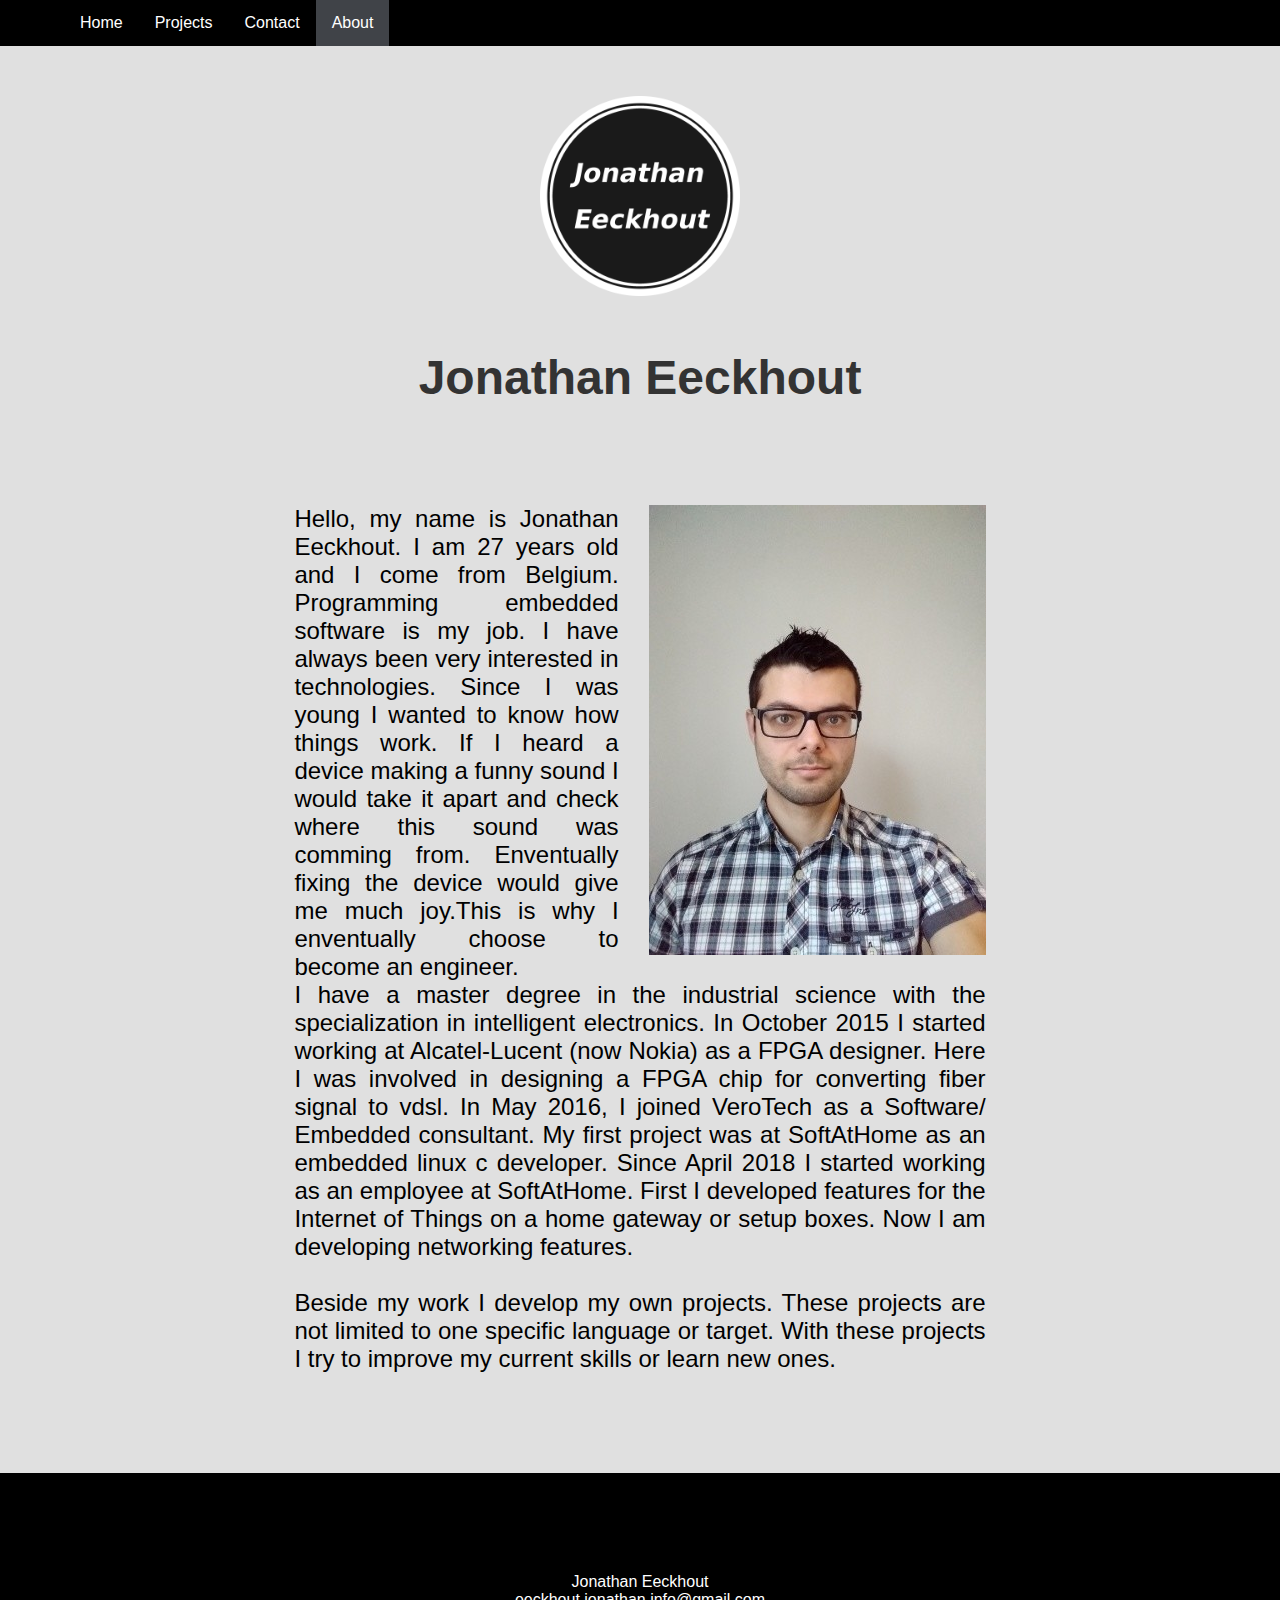
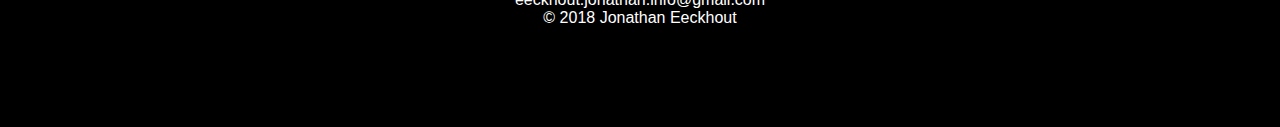
==== www/html/about.html @ 73857ef9 "convert about page to new layout" ====
<!DOCTYPE html>
<html>
<head>
    <title>Jonathan Eeckhout</title>
    <meta charset="UTF-8">
    <meta name="viewport" content="width=device-width, initial-scale=1.0">
    <link rel="stylesheet" type="text/css" href="../css/main.css">
</head>
<body>
    <div class="black_background">
        <div class="wrapper">
            <div class="topnav" id="myTopnav">
                <a href="../index.html">Home</a>
                <a href="#projects">Projects</a>
                <a href="contact.html">Contact</a>
                <a href="about.html" class="active">About</a>
            </div>
        </div>
    </div>

    <div class="grey_background">
        <div class="wrapper">
            <header>
                <img id="logo" src="../images/logo.png" alt="logo">
                <h1>Jonathan Eeckhout</h1>
            </header>
        </div>

    </div>

    <div class="grey_background">
        <div class="wrapper">
            <div class="whoIAm">
                <img id="profilePicture" class="paragraph_image_right" src="../images/jonathaneeckhout.png" alt="profile picture of jonathan eeckhout">
                <p class="aboutText">
                    Hello, my name is Jonathan Eeckhout. I am 27 years old and I come from Belgium.
                    Programming embedded software is my job. I have always been very interested in technologies.
                    Since I was young I wanted to know how things work. If I heard a device making a funny sound
                    I would take it apart and check where this sound was comming from. Enventually fixing the
                    device would give me much joy.This is why I enventually choose to become an engineer.<br>
                </p>
                <p class="aboutText">
                    I have a master degree in the industrial science with the specialization in intelligent electronics.
                    In October 2015 I started working at Alcatel-Lucent (now Nokia) as a FPGA designer.
                    Here I was involved in designing a FPGA chip for converting fiber signal to vdsl.
                    In May 2016, I joined VeroTech as a Software/ Embedded consultant.
                    My first project was at SoftAtHome as an embedded linux c developer.
                    Since April 2018 I started working as an employee at SoftAtHome.
                    First I developed features for the Internet of Things on a home gateway or setup boxes.
                    Now I am developing networking features.<br>
                    <br>
                    Beside my work I develop my own projects. These projects are not limited to one specific language or target.
                    With these projects I try to improve my current skills or learn new ones.
                </p>
            </div>
        </div>
    </div>

    <div class="black_background">
        <div class="wrapper">
            <footer>
                <p> Jonathan Eeckhout<br>
                    eeckhout.jonathan.info@gmail.com<br>
                    © 2018 Jonathan Eeckhout
                </p>
            </footer>
        </div>
    </div>
</body>

<!-- <body>
<div class="topnav">
<div class="wrapper">
<nav class="clearfix">
<a href="../index.html">Home</a>
<a href="html/about.html"><img src="../images/logo.png" alt="logo"></a>
</nav>
</div>
</div>
<div class="topheader">
<header>
<h1>Jonathan Eeckhout</h1>
</header>
</div>

<div class="skills">
<div class="wrapper">
<div class="whatIDo">
<h1>Nice to meet<br>
you
</h1>
<h2 class="iAm"></h2>
</div>
</div>
</div>

<div class="mainBlob">
<div class="wrapper">
<img id="profilePicture" class="paragraph_image_right" src="../images/jonathaneeckhout.png" alt="profile picture of jonathan eeckhout">
<p class="aboutText">
Hello, my name is Jonathan Eeckhout. I am 27 years old and I come from Belgium.
Programming embedded software is my job. I have always been very interested in technologies.
Since I was young I wanted to know how things work. If I heard a device making a funny sound
I would take it apart and check where this sound was comming from. Enventually fixing the
device would give me much joy.This is why I enventually choose to become an engineer.<br>
</p>
<p class="aboutText">
I have a master degree in the industrial science with the specialization in intelligent electronics.
In October 2015 I started working at Alcatel-Lucent (now Nokia) as a FPGA designer.
Here I was involved in designing a FPGA chip for converting fiber signal to vdsl.
In May 2016, I joined VeroTech as a Software/ Embedded consultant.
My first project was at SoftAtHome as an embedded linux c developer.
Since April 2018 I started working as an employee at SoftAtHome.
First I developed features for the Internet of Things on a home gateway or setup boxes.
Now I am developing networking features.<br>
<br>
Beside my work I develop my own projects. These projects are not limited to one specific language or target.
With these projects I try to improve my current skills or learn new ones.
</p>
</div>
</div>
<footer>
<p> Jonathan Eeckhout<br>
eeckhout.jonathan.info@gmail.com<br>
© 2018 Jonathan Eeckhout</p>
</footer>
</body> -->
</html>
---- www/css/main.css ----
* {
    margin: 0;
    padding: 0;
    border: 0;
    outline: 0;
    font-size: 100%;
    vertical-align: baseline;
}

html {
    font-family: proxima-nova, sans-serif;
}

body {
    width: 100%;
    background-color: #E0E0E0;
}

.black_background {
    background-color: black;
    color: white;
}

.wrapper {
    width : 90%;
    margin: 0 auto;
}
.topnav {
    overflow: hidden;
}

.topnav a {
    float: left;
    display: block;
    color: white;
    text-align: center;
    padding: 14px 16px;
    text-decoration: none;
    font-size: 16px;
}

.topnav a:hover {
    background-color: #E0E0E0;
    color: black;
}

.active {
    background-color:  #404348;
    color: white;
}

.topnav .icon {
    display: none;
}

h1 {
    color: #333333;
    font-size: 48px;
}

header {
    margin: 50px 0 100px 0;
    text-align: center;
}

header img {
    max-height: 200px;
    margin-bottom: 50px;
}

.what_i_do {
    text-align: center;
    margin: 0 0 100px 0;
    padding: 100px 0 100px 0;
    position: relative;
}

.what_i_do h1{
    color: #FF4A5E;
}

.what_i_do h2{
    color:  #404348;
    font-size: 150px;
}

ul {
    list-style: none;
    margin-top: 20px;
}

li {
    font-size: 16px;
    margin-bottom: 20px;
}

.slides {
    position: relative;
    margin: 0 0 100px 0;
}

.slides a {
    float: none;
}

.mySlides {
    display:none;
    text-align: center;
    width: 45%;
    margin: auto;
}

.mySlides img{

}

.slide_button {
    border: none;
    display: inline-block;
    padding: 8px 16px;
    vertical-align: middle;
    overflow: hidden;
    text-decoration: none;
    color: #333333;
    background-color: inherit;
    text-align: center;
    cursor: pointer;
    white-space: nowrap;
    font-size: 150px;
}

.slide_button_left {
    position: absolute;
    top: 50%;
    left: 0%;
    transform: translate(0%,-50%);
}

.slide_button_right {
    position: absolute;
    top: 50%;
    right: 0%;
    transform: translate(0%,-50%);
}

.aboutText {
text-align: justify;
font-size: 24px;
}

.whoIAm {
    width: 60%;
    margin: 100px auto 100px auto;
    white-space: initial;
}

#profilePicture {
float: right;
margin-left: 30px;
}

footer {
text-align: center;
padding: 100px 0 100px 0;
background-color: black;
color: white;
}

footer p {
color: white;
}

@media only screen and (max-width:991px) {
    .wrapper {
        width: 96%;
    }
    .topnav  a {
        float: none;
        display: block;
    }

    .slide_button {
        font-size: 100px;
    }

    .slide_button_left {
        position: static;
        transform:none;
    }

    .slide_button_right {
        position: static;
        float: right;
        transform:none;
    }
    .mySlides {
    margin: 2%;
    width: 96%;
    }
    .whoIAm {
        width: 96%;
    }

    #profilePicture {
    float: none;
    display: block;
    margin-left: auto;
    margin-right: auto;
    margin-top: 30px;
    margin-bottom: 30px;
    }
}

@media only screen and (max-width: 768px) {
    .what_i_do h2 {
        font-size: 50px;
    }

}

/* nav {
height: 100px;
line-height: 100px;
margin-top: 20px;
}

nav a {
color: #333333;
text-decoration: none;
}

nav a img {
vertical-align: middle;
max-width: 200px;
}

nav a:nth-child(2) {
float: right;
}

.clearfix::after {
content: "";
clear: both;
display: table;
}

.wrapper {
width : 90%;
margin: 0 auto;
}

h1 {
color: #333333;
font-size: 48px;
}

p {
color: #333333;
font-size: 16px;
}

ul {
list-style: none;
margin-top: 30px;
}

li {
color: white;
font-size: 16px;
margin-bottom: 20px;
}

header {
margin: 100px 0 100px 0;
text-align: center;
}

header p {
width: 45%;
margin: 30px auto 0 auto;
}

header a {
color: #FF4A5E;
text-decoration: none;
}

.work {
text-align: center;
width: 100%;
}

.work a img {
margin: 1%;
width: 45%;
}

.skills {
background-color: black;
}
.whatIDo {
text-align: center;
margin: 0 0 100px 0;
padding: 100px 0 100px 0;
position: relative;
}

.whatIDo h1{
color: #FF4A5E;
}

.aboutText {
text-align: justify;
font-size: 24px;
}
.iAm {
color:  #404348;
font-size: 150px;
}

#profilePicture {
float: right;
margin-left: 30px;
}

.mainBlob {
font-size: 24px;
width: 45%;
margin: 100px auto 100px auto;
white-space: initial;

}

footer {
text-align: center;
padding: 100px 0 100px 0;
background-color: black;
color: white;
}

footer p {
color: white;
}

@media only screen and (max-width:991px) {
header p {
width: 100%;
}
.work a img {
margin: 2%;
width: 96%;
}
.mainBlob {
width: 100%;
}
.aboutText {
width : 96%;
}

#profilePicture {
float: none;
display: block;
margin-left: auto;
margin-right: auto;
margin-top: 30px;
margin-bottom: 30px;
}

}
@media only screen and (max-width: 768px) {

header {
width: 96%;
margin: 30px auto 100px auto;
}

nav {
display: block;
text-align:  center;
}

nav a {
width: 100%;
display: block;
}

.whatIDo {
margin: 70px auto 100px auto;
}
.iAm {
font-size: 50px;
}

footer {
padding-left: 30px;
}
} */
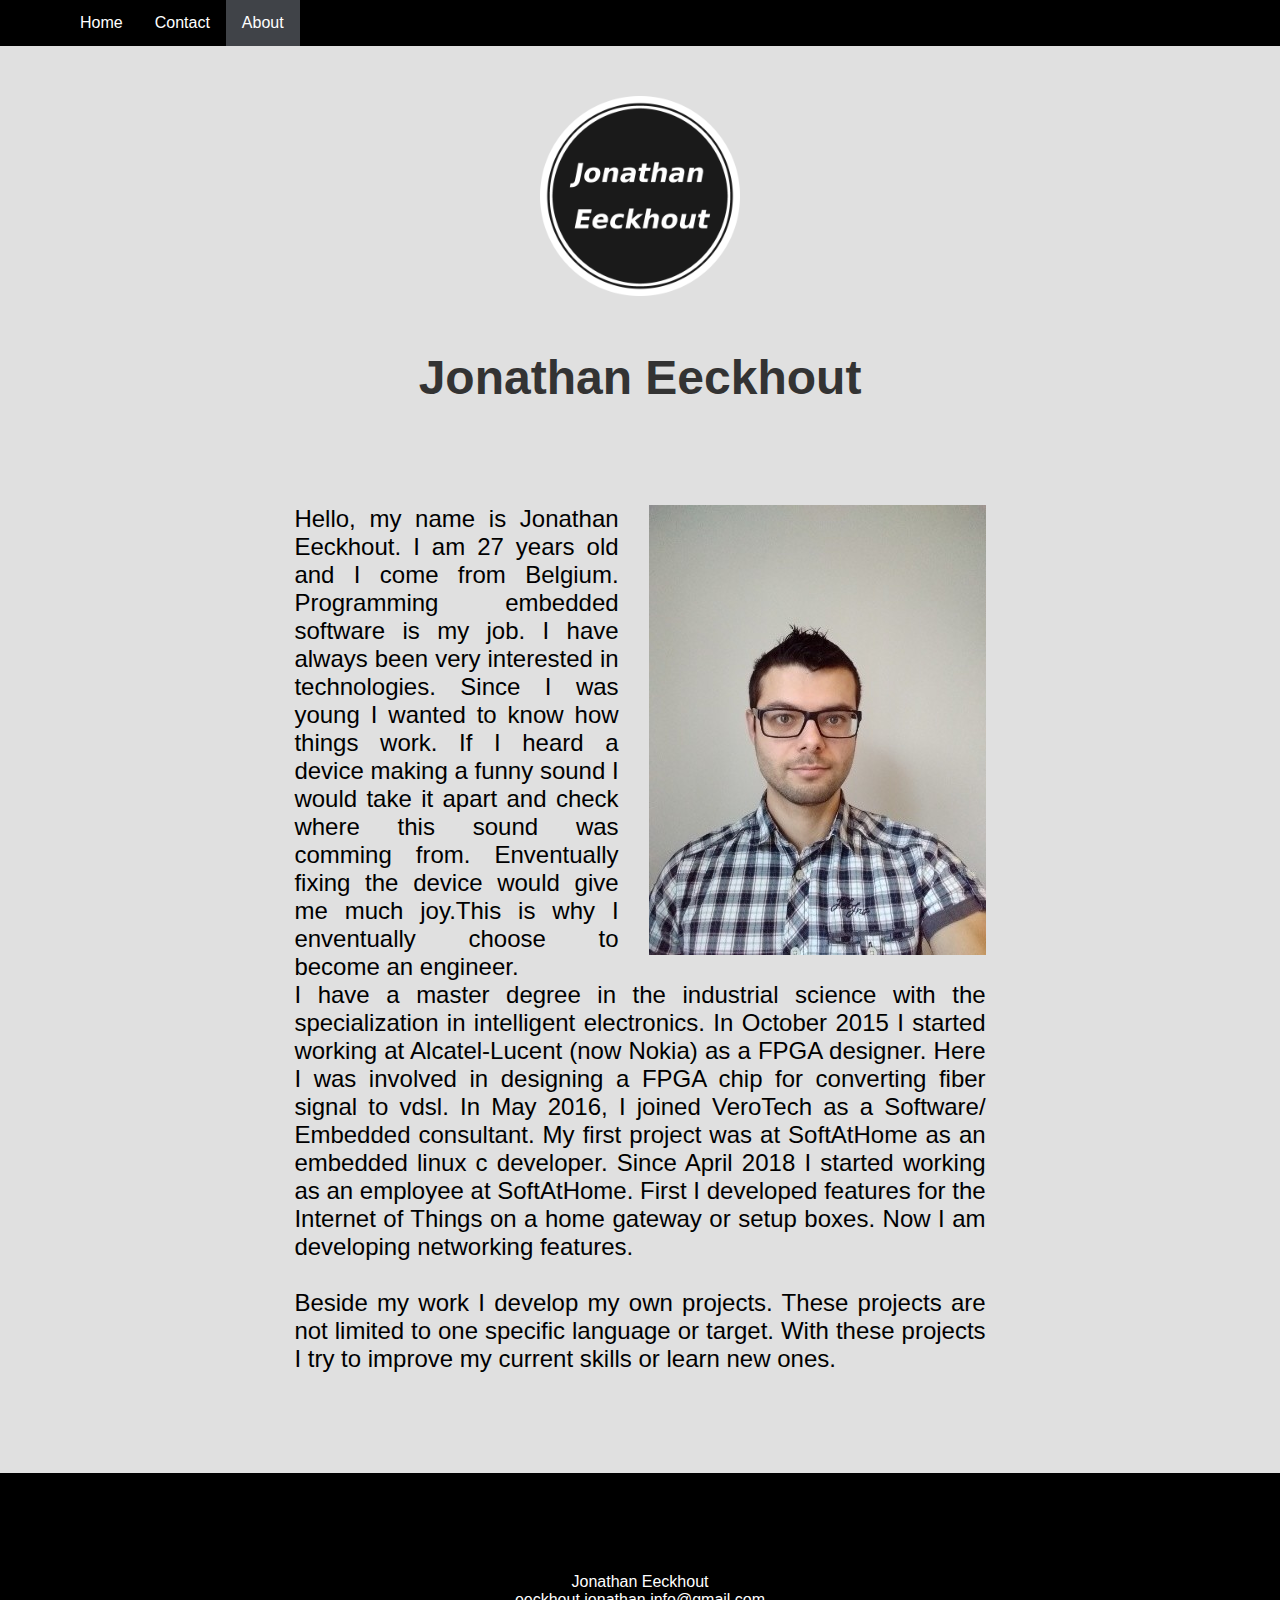
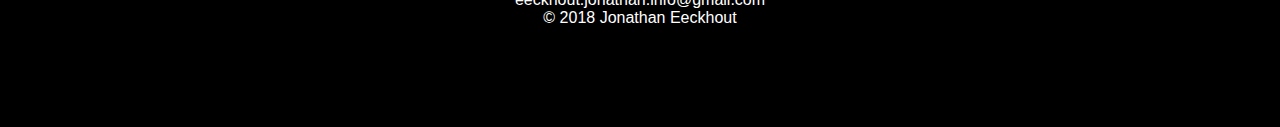
==== commit 46564a29: "convert to new layout remove unneeded files" ====
--- a/www/html/about.html
+++ b/www/html/about.html
@@ -11,7 +11,6 @@
         <div class="wrapper">
             <div class="topnav" id="myTopnav">
                 <a href="../index.html">Home</a>
-                <a href="#projects">Projects</a>
                 <a href="contact.html">Contact</a>
                 <a href="about.html" class="active">About</a>
             </div>
@@ -67,62 +66,4 @@
         </div>
     </div>
 </body>
-
-<!-- <body>
-<div class="topnav">
-<div class="wrapper">
-<nav class="clearfix">
-<a href="../index.html">Home</a>
-<a href="html/about.html"><img src="../images/logo.png" alt="logo"></a>
-</nav>
-</div>
-</div>
-<div class="topheader">
-<header>
-<h1>Jonathan Eeckhout</h1>
-</header>
-</div>
-
-<div class="skills">
-<div class="wrapper">
-<div class="whatIDo">
-<h1>Nice to meet<br>
-you
-</h1>
-<h2 class="iAm"></h2>
-</div>
-</div>
-</div>
-
-<div class="mainBlob">
-<div class="wrapper">
-<img id="profilePicture" class="paragraph_image_right" src="../images/jonathaneeckhout.png" alt="profile picture of jonathan eeckhout">
-<p class="aboutText">
-Hello, my name is Jonathan Eeckhout. I am 27 years old and I come from Belgium.
-Programming embedded software is my job. I have always been very interested in technologies.
-Since I was young I wanted to know how things work. If I heard a device making a funny sound
-I would take it apart and check where this sound was comming from. Enventually fixing the
-device would give me much joy.This is why I enventually choose to become an engineer.<br>
-</p>
-<p class="aboutText">
-I have a master degree in the industrial science with the specialization in intelligent electronics.
-In October 2015 I started working at Alcatel-Lucent (now Nokia) as a FPGA designer.
-Here I was involved in designing a FPGA chip for converting fiber signal to vdsl.
-In May 2016, I joined VeroTech as a Software/ Embedded consultant.
-My first project was at SoftAtHome as an embedded linux c developer.
-Since April 2018 I started working as an employee at SoftAtHome.
-First I developed features for the Internet of Things on a home gateway or setup boxes.
-Now I am developing networking features.<br>
-<br>
-Beside my work I develop my own projects. These projects are not limited to one specific language or target.
-With these projects I try to improve my current skills or learn new ones.
-</p>
-</div>
-</div>
-<footer>
-<p> Jonathan Eeckhout<br>
-eeckhout.jonathan.info@gmail.com<br>
-© 2018 Jonathan Eeckhout</p>
-</footer>
-</body> -->
 </html>
--- a/www/css/main.css
+++ b/www/css/main.css
@@ -63,6 +63,11 @@
     text-align: center;
 }
 
+header p {
+    color: #333333;
+    font-size: 20px;
+}
+
 header img {
     max-height: 200px;
     margin-bottom: 50px;
@@ -97,6 +102,13 @@
 .slides {
     position: relative;
     margin: 0 0 100px 0;
+    text-align: center;
+}
+
+.slides h2 {
+    color: #333333;
+    font-size: 48px;
+    margin-bottom: 20px;
 }
 
 .slides a {
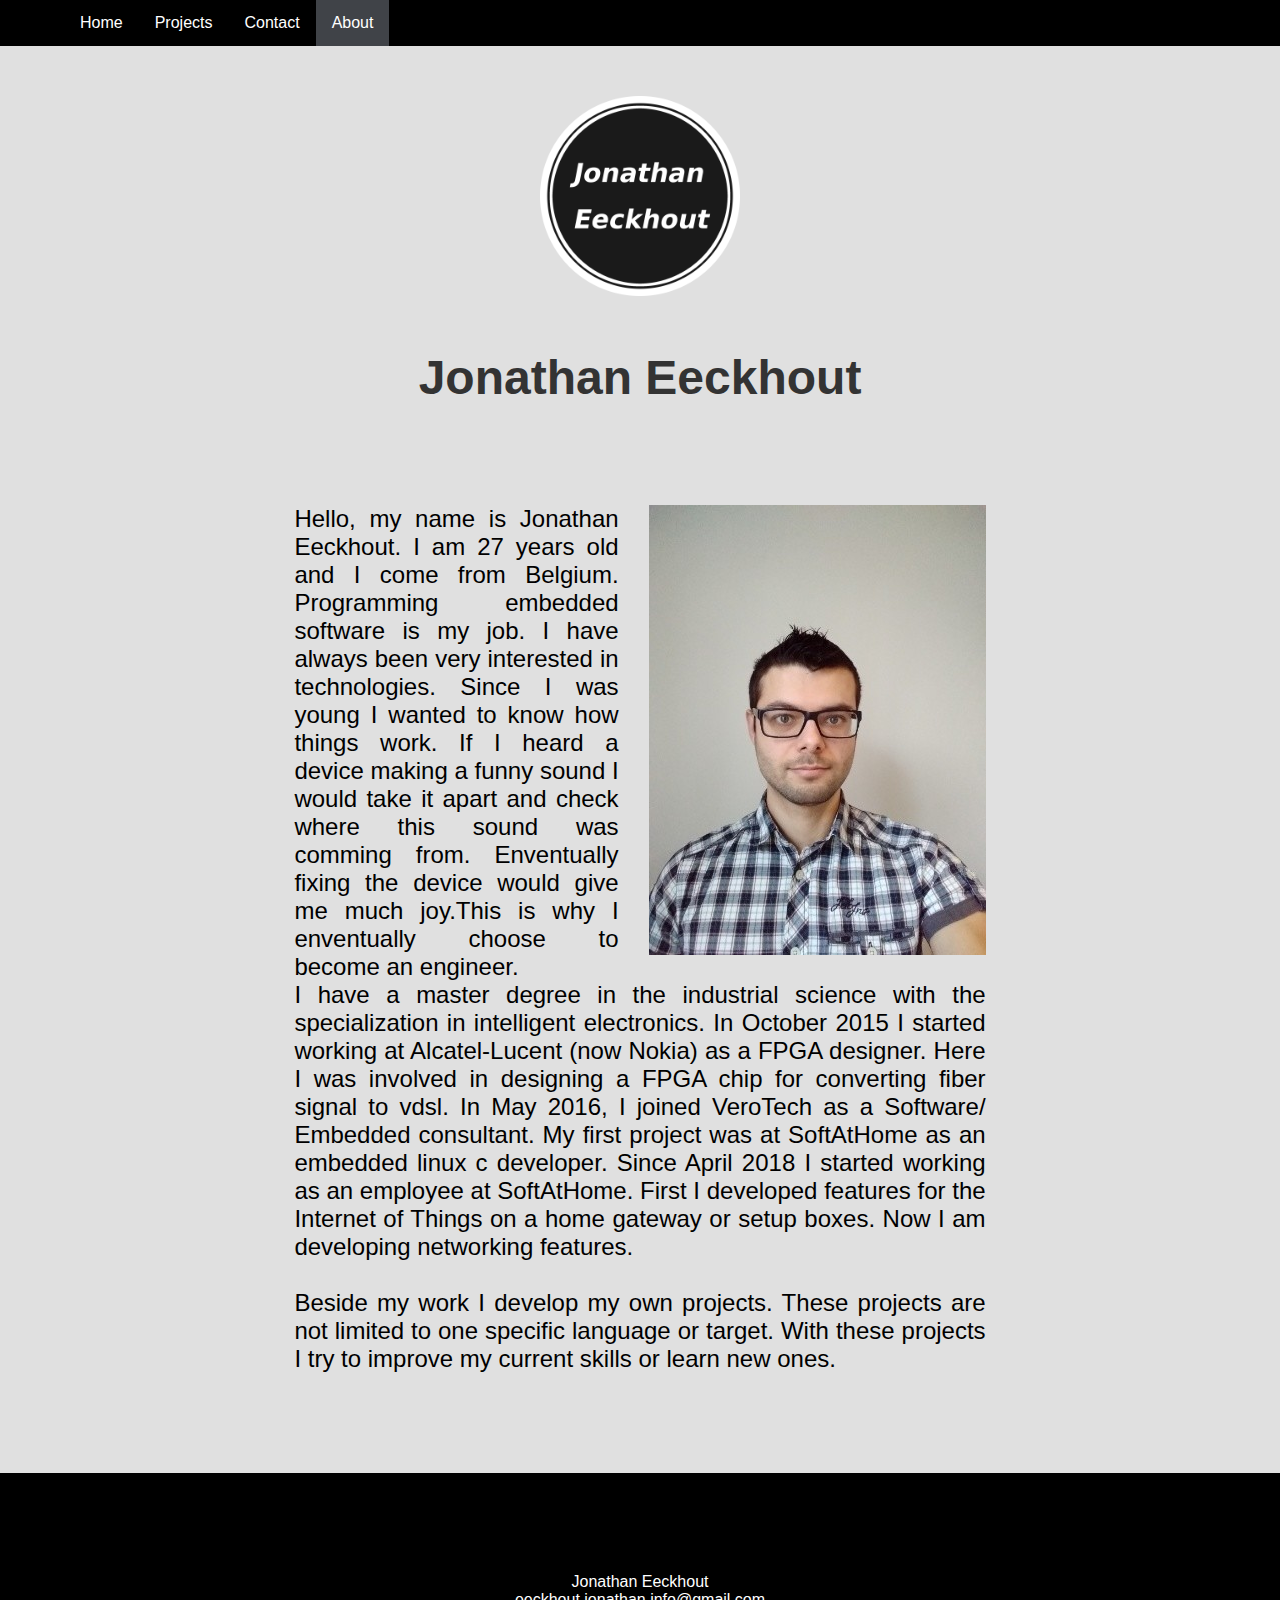
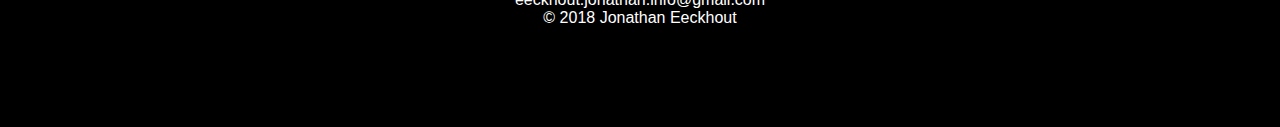
==== commit a05f6523: "add projects page" ====
--- a/www/html/about.html
+++ b/www/html/about.html
@@ -11,6 +11,7 @@
         <div class="wrapper">
             <div class="topnav" id="myTopnav">
                 <a href="../index.html">Home</a>
+                <a href="projects.html">Projects</a>
                 <a href="contact.html">Contact</a>
                 <a href="about.html" class="active">About</a>
             </div>
--- a/www/css/main.css
+++ b/www/css/main.css
@@ -122,8 +122,8 @@
     margin: auto;
 }
 
-.mySlides img{
-
+ .mySlides img{
+     width: 96%;
 }
 
 .slide_button {
@@ -190,13 +190,16 @@
         float: none;
         display: block;
     }
-
+    .slides {
+        margin: 0 0 200px 0;
+    }
     .slide_button {
         font-size: 100px;
     }
 
     .slide_button_left {
         position: static;
+        float:left;
         transform:none;
     }
 
@@ -229,181 +232,3 @@
     }
 
 }
-
-/* nav {
-height: 100px;
-line-height: 100px;
-margin-top: 20px;
-}
-
-nav a {
-color: #333333;
-text-decoration: none;
-}
-
-nav a img {
-vertical-align: middle;
-max-width: 200px;
-}
-
-nav a:nth-child(2) {
-float: right;
-}
-
-.clearfix::after {
-content: "";
-clear: both;
-display: table;
-}
-
-.wrapper {
-width : 90%;
-margin: 0 auto;
-}
-
-h1 {
-color: #333333;
-font-size: 48px;
-}
-
-p {
-color: #333333;
-font-size: 16px;
-}
-
-ul {
-list-style: none;
-margin-top: 30px;
-}
-
-li {
-color: white;
-font-size: 16px;
-margin-bottom: 20px;
-}
-
-header {
-margin: 100px 0 100px 0;
-text-align: center;
-}
-
-header p {
-width: 45%;
-margin: 30px auto 0 auto;
-}
-
-header a {
-color: #FF4A5E;
-text-decoration: none;
-}
-
-.work {
-text-align: center;
-width: 100%;
-}
-
-.work a img {
-margin: 1%;
-width: 45%;
-}
-
-.skills {
-background-color: black;
-}
-.whatIDo {
-text-align: center;
-margin: 0 0 100px 0;
-padding: 100px 0 100px 0;
-position: relative;
-}
-
-.whatIDo h1{
-color: #FF4A5E;
-}
-
-.aboutText {
-text-align: justify;
-font-size: 24px;
-}
-.iAm {
-color:  #404348;
-font-size: 150px;
-}
-
-#profilePicture {
-float: right;
-margin-left: 30px;
-}
-
-.mainBlob {
-font-size: 24px;
-width: 45%;
-margin: 100px auto 100px auto;
-white-space: initial;
-
-}
-
-footer {
-text-align: center;
-padding: 100px 0 100px 0;
-background-color: black;
-color: white;
-}
-
-footer p {
-color: white;
-}
-
-@media only screen and (max-width:991px) {
-header p {
-width: 100%;
-}
-.work a img {
-margin: 2%;
-width: 96%;
-}
-.mainBlob {
-width: 100%;
-}
-.aboutText {
-width : 96%;
-}
-
-#profilePicture {
-float: none;
-display: block;
-margin-left: auto;
-margin-right: auto;
-margin-top: 30px;
-margin-bottom: 30px;
-}
-
-}
-@media only screen and (max-width: 768px) {
-
-header {
-width: 96%;
-margin: 30px auto 100px auto;
-}
-
-nav {
-display: block;
-text-align:  center;
-}
-
-nav a {
-width: 100%;
-display: block;
-}
-
-.whatIDo {
-margin: 70px auto 100px auto;
-}
-.iAm {
-font-size: 50px;
-}
-
-footer {
-padding-left: 30px;
-}
-} */
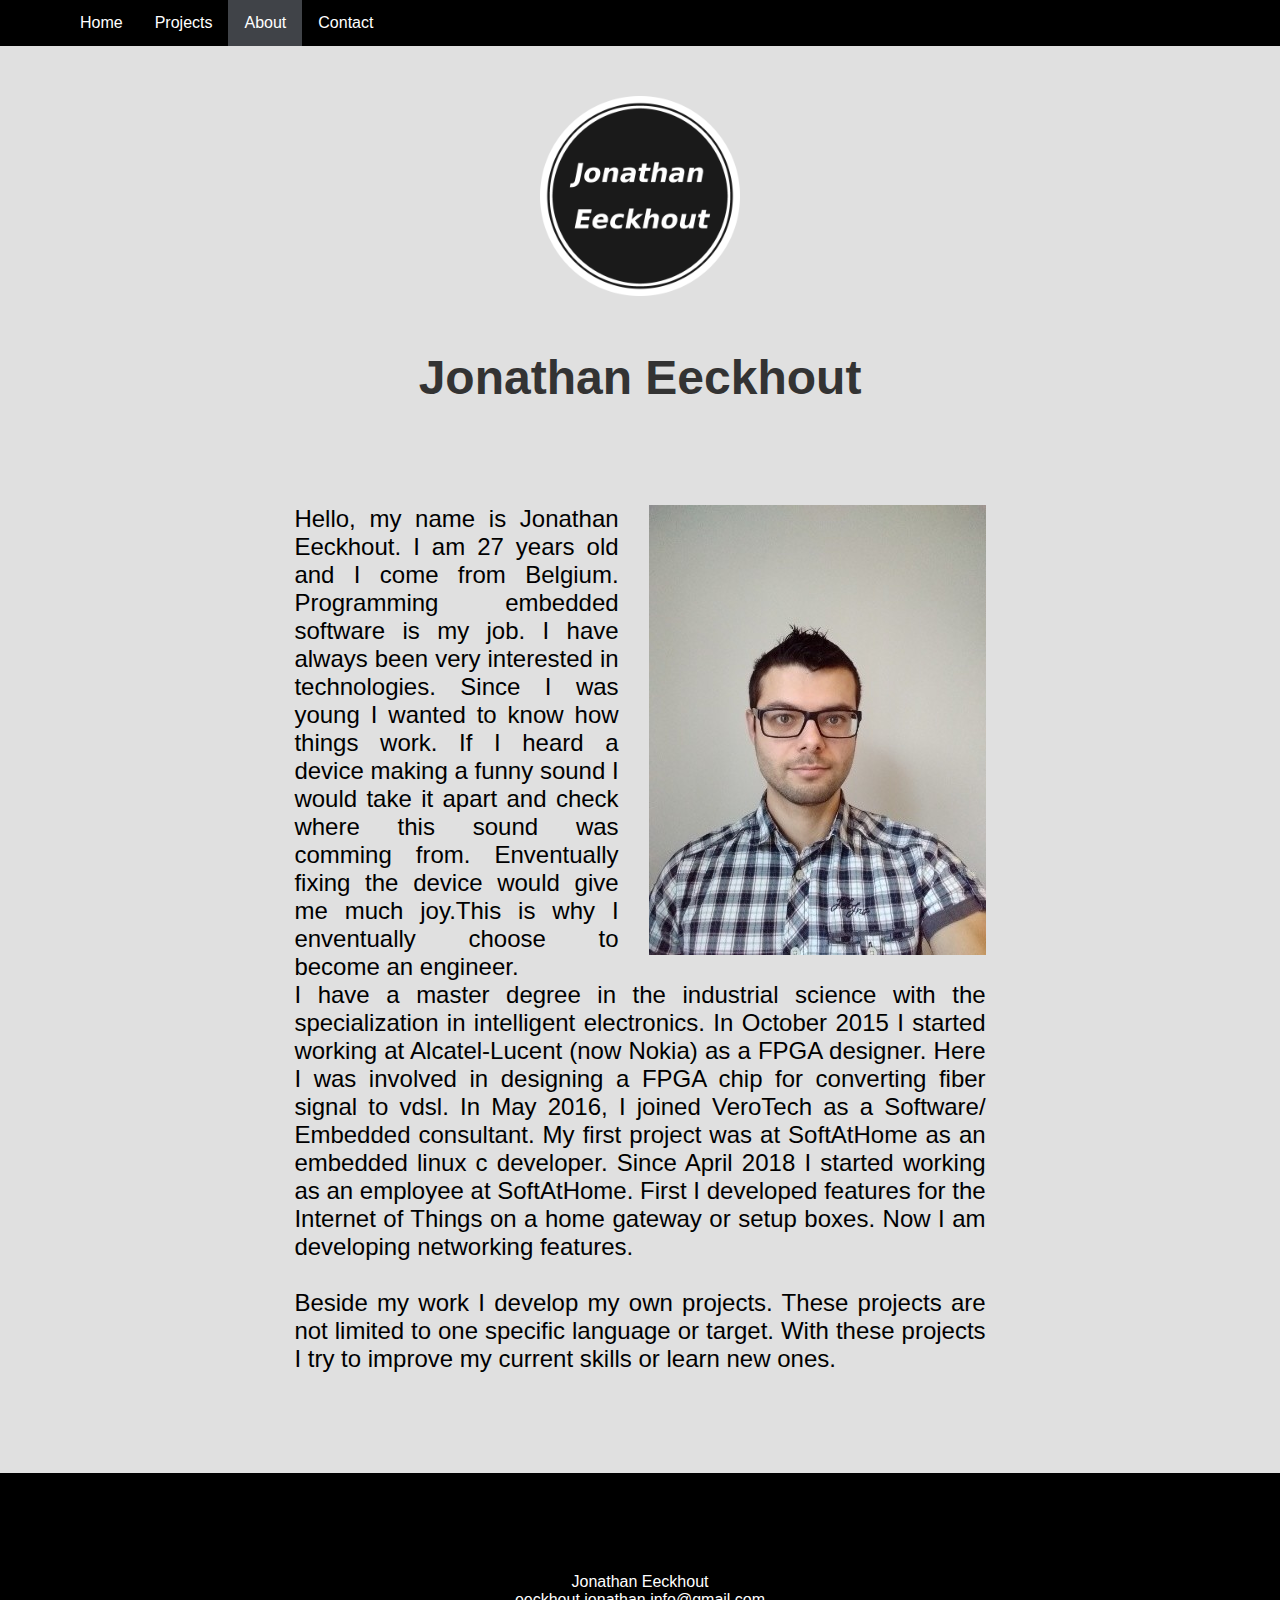
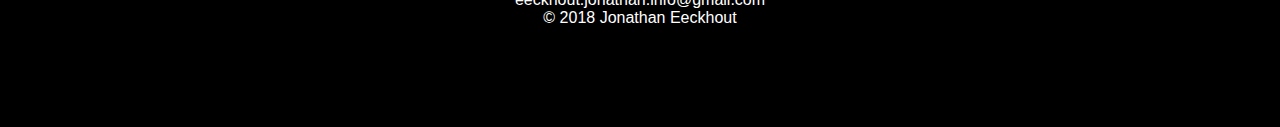
==== commit 2339a952: "style contactform" ====
--- a/www/html/about.html
+++ b/www/html/about.html
@@ -1,5 +1,5 @@
 <!DOCTYPE html>
-<html>
+<html lang="en">
 <head>
     <title>Jonathan Eeckhout</title>
     <meta charset="UTF-8">
@@ -12,8 +12,8 @@
             <div class="topnav" id="myTopnav">
                 <a href="../index.html">Home</a>
                 <a href="projects.html">Projects</a>
+                <a href="about.html" class="active">About</a>
                 <a href="contact.html">Contact</a>
-                <a href="about.html" class="active">About</a>
             </div>
         </div>
     </div>
--- a/www/css/main.css
+++ b/www/css/main.css
@@ -25,6 +25,7 @@
     width : 90%;
     margin: 0 auto;
 }
+
 .topnav {
     overflow: hidden;
 }
@@ -87,6 +88,15 @@
 .what_i_do h2{
     color:  #404348;
     font-size: 150px;
+}
+
+.what_i_do ul li a{
+    text-decoration: none;
+    color: white;
+}
+
+.what_i_do ul li a:hover{
+    text-decoration: underline;
 }
 
 ul {
@@ -109,10 +119,15 @@
     color: #333333;
     font-size: 48px;
     margin-bottom: 20px;
+    background-color: black;
+    color: white;
+    height: 150px;
 }
 
 .slides a {
     float: none;
+    background-color: white;
+    text-decoration: none;
 }
 
 .mySlides {
@@ -122,8 +137,10 @@
     margin: auto;
 }
 
- .mySlides img{
-     width: 96%;
+
+.mySlides img {
+    max-width: 96%;
+    max-height: 300px;
 }
 
 .slide_button {
@@ -156,8 +173,8 @@
 }
 
 .aboutText {
-text-align: justify;
-font-size: 24px;
+    text-align: justify;
+    font-size: 24px;
 }
 
 .whoIAm {
@@ -167,19 +184,109 @@
 }
 
 #profilePicture {
-float: right;
-margin-left: 30px;
+    float: right;
+    margin-left: 30px;
 }
 
 footer {
-text-align: center;
-padding: 100px 0 100px 0;
-background-color: black;
-color: white;
+    text-align: center;
+    padding: 100px 0 100px 0;
+    background-color: black;
+    color: white;
 }
 
 footer p {
-color: white;
+    color: white;
+}
+
+#projects {
+    display: flex;
+    flex-direction: row;
+    flex-wrap: wrap;
+}
+
+.project {
+    width: 31%;
+    background-color: #f2f2f2;
+    margin: 10px 1% 10px 1%;
+}
+
+.project h2 {
+    text-align: center;
+    font-size: 24px;
+    color: white;
+    padding: 10px 0 10px 0;
+    background-color: black;
+}
+
+.project img{
+    background-color: white;
+    display: block;
+    margin: 10px auto 10px auto;
+    max-width: 96%;
+    max-height: 400px;
+}
+
+.project p {
+    text-align: justify;
+    margin: 10px 10px 10px 10px;
+}
+
+.project h3 {
+    margin: 10px 10px 10px 10px;
+}
+
+.project a {
+    margin: 10px 10px 10px 10px;
+}
+
+.selection {
+}
+
+.selection h2 {
+    text-align: center;
+    text-decoration: underline;
+    font-size: 24px;
+    padding: 10px 0 10px 0;
+}
+
+.selection ul {
+    padding: 16px;
+    width: 100%;
+    display: flex;
+    flex-wrap: wrap;
+}
+
+.selection ul li {
+    width: 15%;
+    margin-right: 40px;
+}
+
+.selection button {
+    padding: 16px 40px;
+    margin: 10px auto 10px auto;
+}
+
+.selection button:hover {
+    background-color: white;
+}
+
+.contactForm {
+    text-align: center;
+    padding: 50px 0;
+    font-size: 16px;
+}
+
+.contactForm input[type=submit] {
+  padding: 12px 40px;
+}
+
+.contactForm input[type=text] {
+  padding: 5px 10px;
+}
+
+.contactForm textarea {
+    padding: 5px 10px;
 }
 
 @media only screen and (max-width:991px) {
@@ -209,21 +316,26 @@
         transform:none;
     }
     .mySlides {
-    margin: 2%;
-    width: 96%;
+        margin: 2%;
+        width: 96%;
     }
     .whoIAm {
         width: 96%;
     }
 
     #profilePicture {
-    float: none;
-    display: block;
-    margin-left: auto;
-    margin-right: auto;
-    margin-top: 30px;
-    margin-bottom: 30px;
-    }
+        float: none;
+        display: block;
+        margin-left: auto;
+        margin-right: auto;
+        margin-top: 30px;
+        margin-bottom: 30px;
+    }
+
+    .project {
+        width: 48%;
+    }
+
 }
 
 @media only screen and (max-width: 768px) {
@@ -231,4 +343,14 @@
         font-size: 50px;
     }
 
-}
+    .project {
+        width: 98%;
+    }
+
+    .slides h2 {
+
+        font-size: 24px;
+
+    }
+
+}
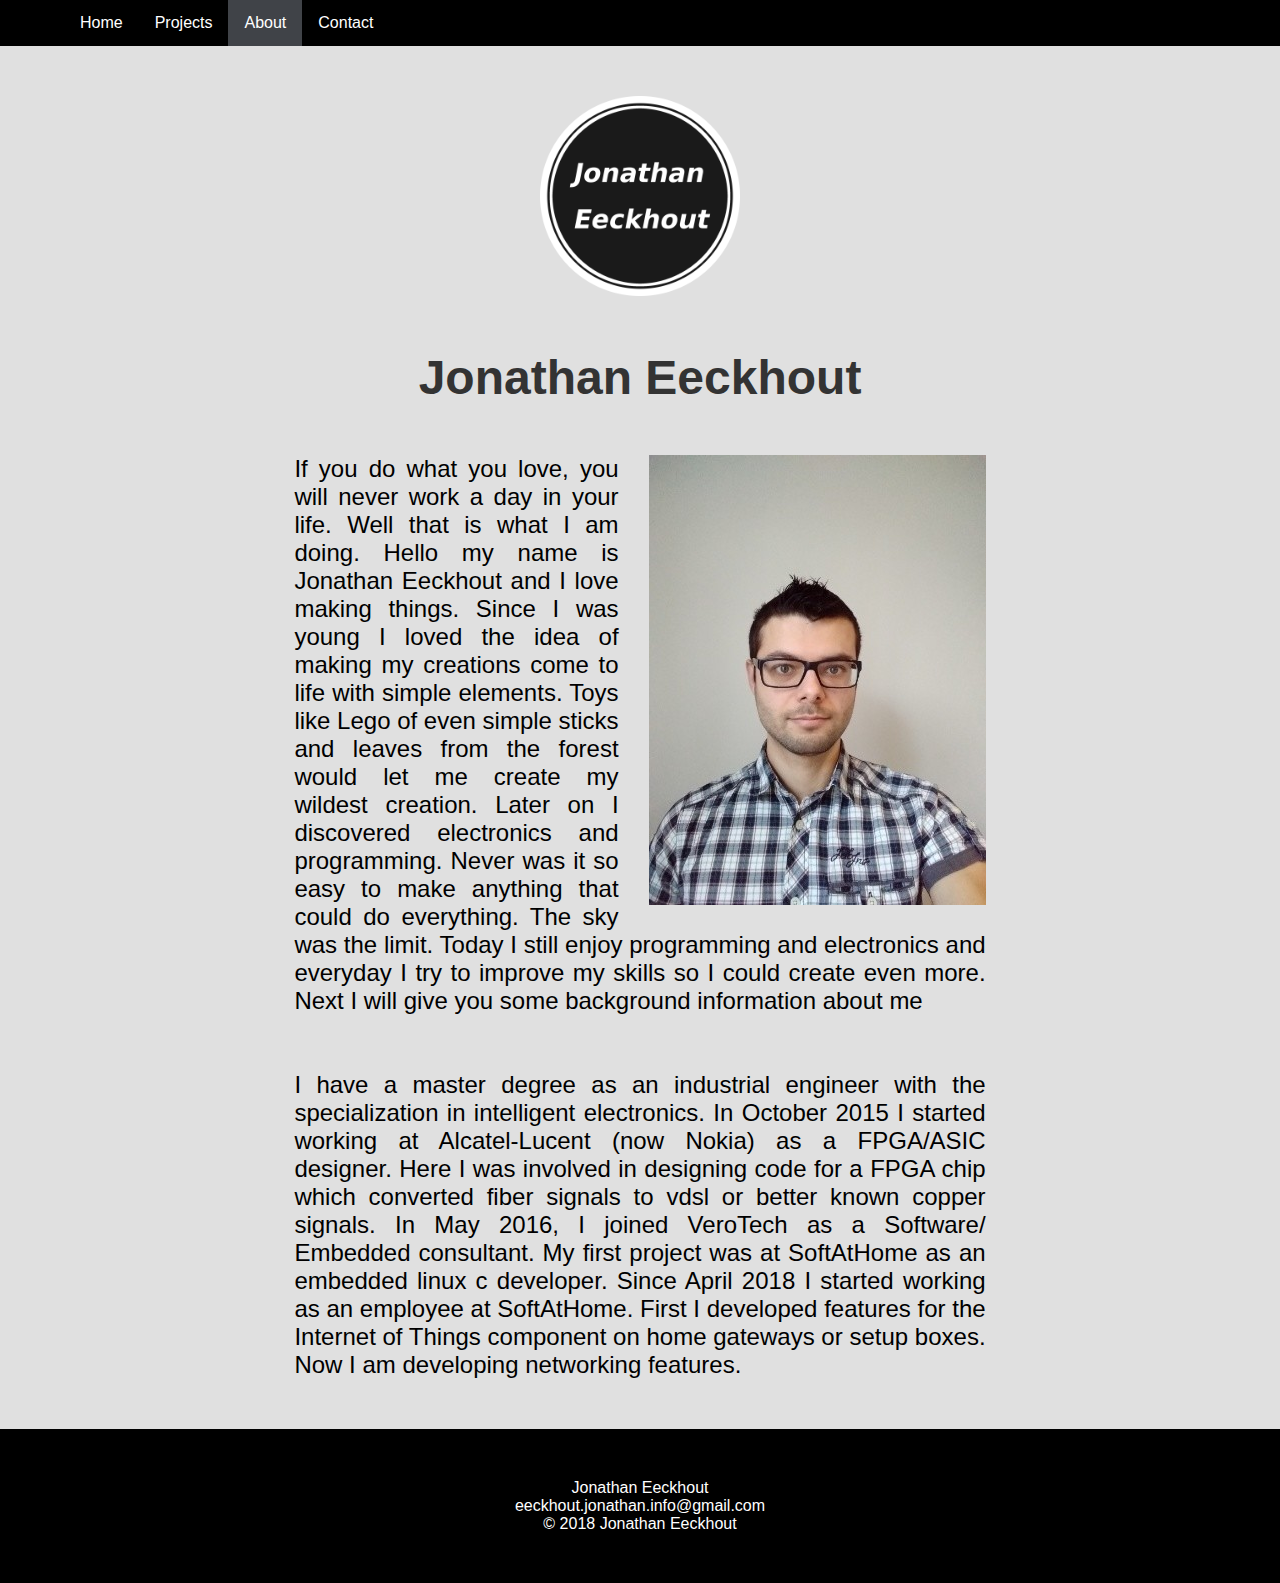
==== commit 256a34fb: "update about me" ====
--- a/www/html/about.html
+++ b/www/html/about.html
@@ -33,24 +33,24 @@
             <div class="whoIAm">
                 <img id="profilePicture" class="paragraph_image_right" src="../images/jonathaneeckhout.png" alt="profile picture of jonathan eeckhout">
                 <p class="aboutText">
-                    Hello, my name is Jonathan Eeckhout. I am 27 years old and I come from Belgium.
-                    Programming embedded software is my job. I have always been very interested in technologies.
-                    Since I was young I wanted to know how things work. If I heard a device making a funny sound
-                    I would take it apart and check where this sound was comming from. Enventually fixing the
-                    device would give me much joy.This is why I enventually choose to become an engineer.<br>
+                    If you do what you love, you will never work a day in your life. Well that is what I am doing.
+                    Hello my name is Jonathan Eeckhout and I love making things. Since I was young I loved the idea of making my creations come to life with simple elements.
+                    Toys like Lego of even simple sticks and leaves from the forest would let me create my wildest creation. Later on I discovered electronics and programming.
+                    Never was it so easy to make anything that could do everything. The sky was the limit.
+                    Today I still enjoy programming and electronics and everyday I try to improve my skills so I could create even more.
+                    Next I will give you some background information about me<br>
+                    <br>
+                    <br>
                 </p>
                 <p class="aboutText">
-                    I have a master degree in the industrial science with the specialization in intelligent electronics.
-                    In October 2015 I started working at Alcatel-Lucent (now Nokia) as a FPGA designer.
-                    Here I was involved in designing a FPGA chip for converting fiber signal to vdsl.
+                    I have a master degree as an industrial engineer with the specialization in intelligent electronics.
+                    In October 2015 I started working at Alcatel-Lucent (now Nokia) as a FPGA/ASIC designer.
+                    Here I was involved in designing code for a FPGA chip which converted fiber signals to vdsl or better known copper signals.
                     In May 2016, I joined VeroTech as a Software/ Embedded consultant.
                     My first project was at SoftAtHome as an embedded linux c developer.
                     Since April 2018 I started working as an employee at SoftAtHome.
-                    First I developed features for the Internet of Things on a home gateway or setup boxes.
+                    First I developed features for the Internet of Things component on home gateways or setup boxes.
                     Now I am developing networking features.<br>
-                    <br>
-                    Beside my work I develop my own projects. These projects are not limited to one specific language or target.
-                    With these projects I try to improve my current skills or learn new ones.
                 </p>
             </div>
         </div>
--- a/www/css/main.css
+++ b/www/css/main.css
@@ -60,7 +60,7 @@
 }
 
 header {
-    margin: 50px 0 100px 0;
+    margin: 50px 0 50px 0;
     text-align: center;
 }
 
@@ -76,8 +76,8 @@
 
 .what_i_do {
     text-align: center;
-    margin: 0 0 100px 0;
-    padding: 100px 0 100px 0;
+    margin: 0 0 50px 0;
+    padding: 50px 0 50px 0;
     position: relative;
 }
 
@@ -111,7 +111,7 @@
 
 .slides {
     position: relative;
-    margin: 0 0 100px 0;
+    margin: 0 0 50px 0;
     text-align: center;
 }
 
@@ -179,7 +179,7 @@
 
 .whoIAm {
     width: 60%;
-    margin: 100px auto 100px auto;
+    margin: 50px auto 50px auto;
     white-space: initial;
 }
 
@@ -190,7 +190,7 @@
 
 footer {
     text-align: center;
-    padding: 100px 0 100px 0;
+    padding: 50px 0 50px 0;
     background-color: black;
     color: white;
 }
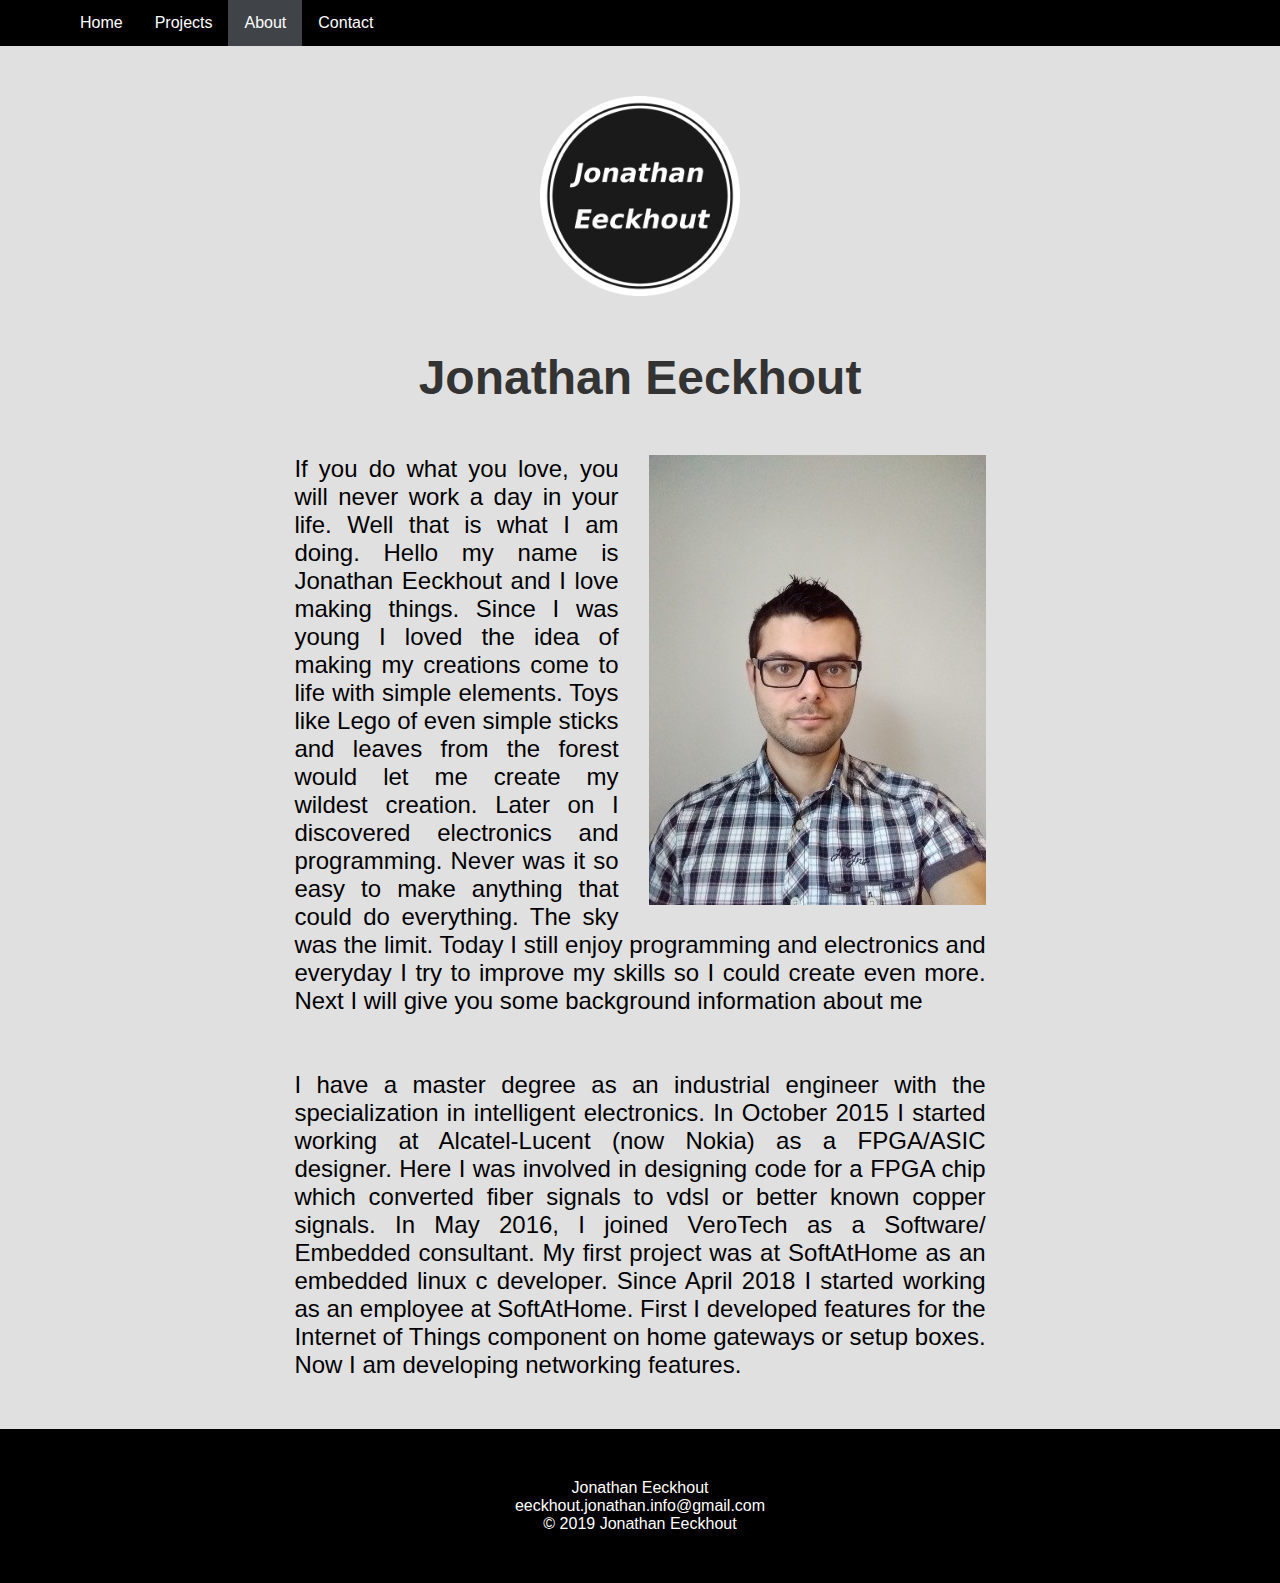
==== commit 1778d4b5: "update copyright" ====
--- a/www/html/about.html
+++ b/www/html/about.html
@@ -61,7 +61,7 @@
             <footer>
                 <p> Jonathan Eeckhout<br>
                     eeckhout.jonathan.info@gmail.com<br>
-                    © 2018 Jonathan Eeckhout
+                    © 2019 Jonathan Eeckhout
                 </p>
             </footer>
         </div>
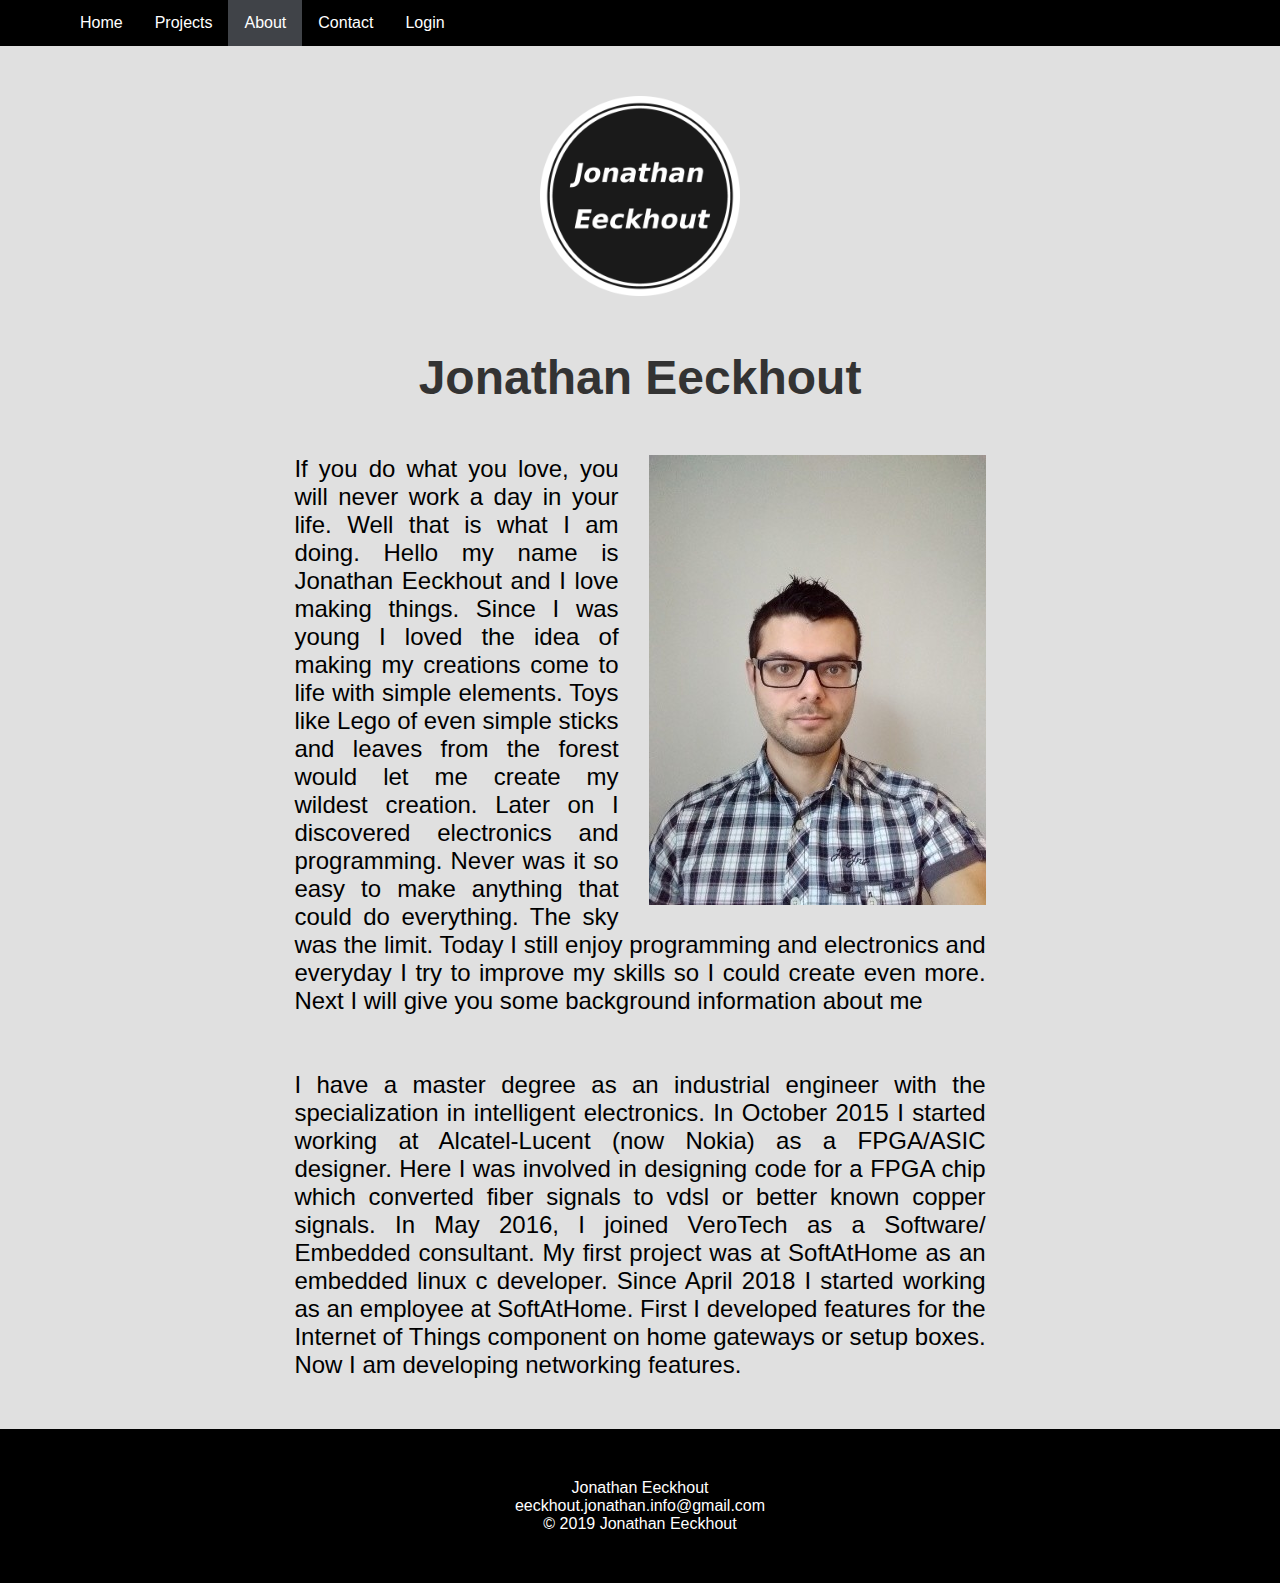
==== commit f5659064: "add login" ====
--- a/www/html/about.html
+++ b/www/html/about.html
@@ -14,6 +14,7 @@
                 <a href="projects.html">Projects</a>
                 <a href="about.html" class="active">About</a>
                 <a href="contact.html">Contact</a>
+                <a href="login.html">Login</a>
             </div>
         </div>
     </div>
